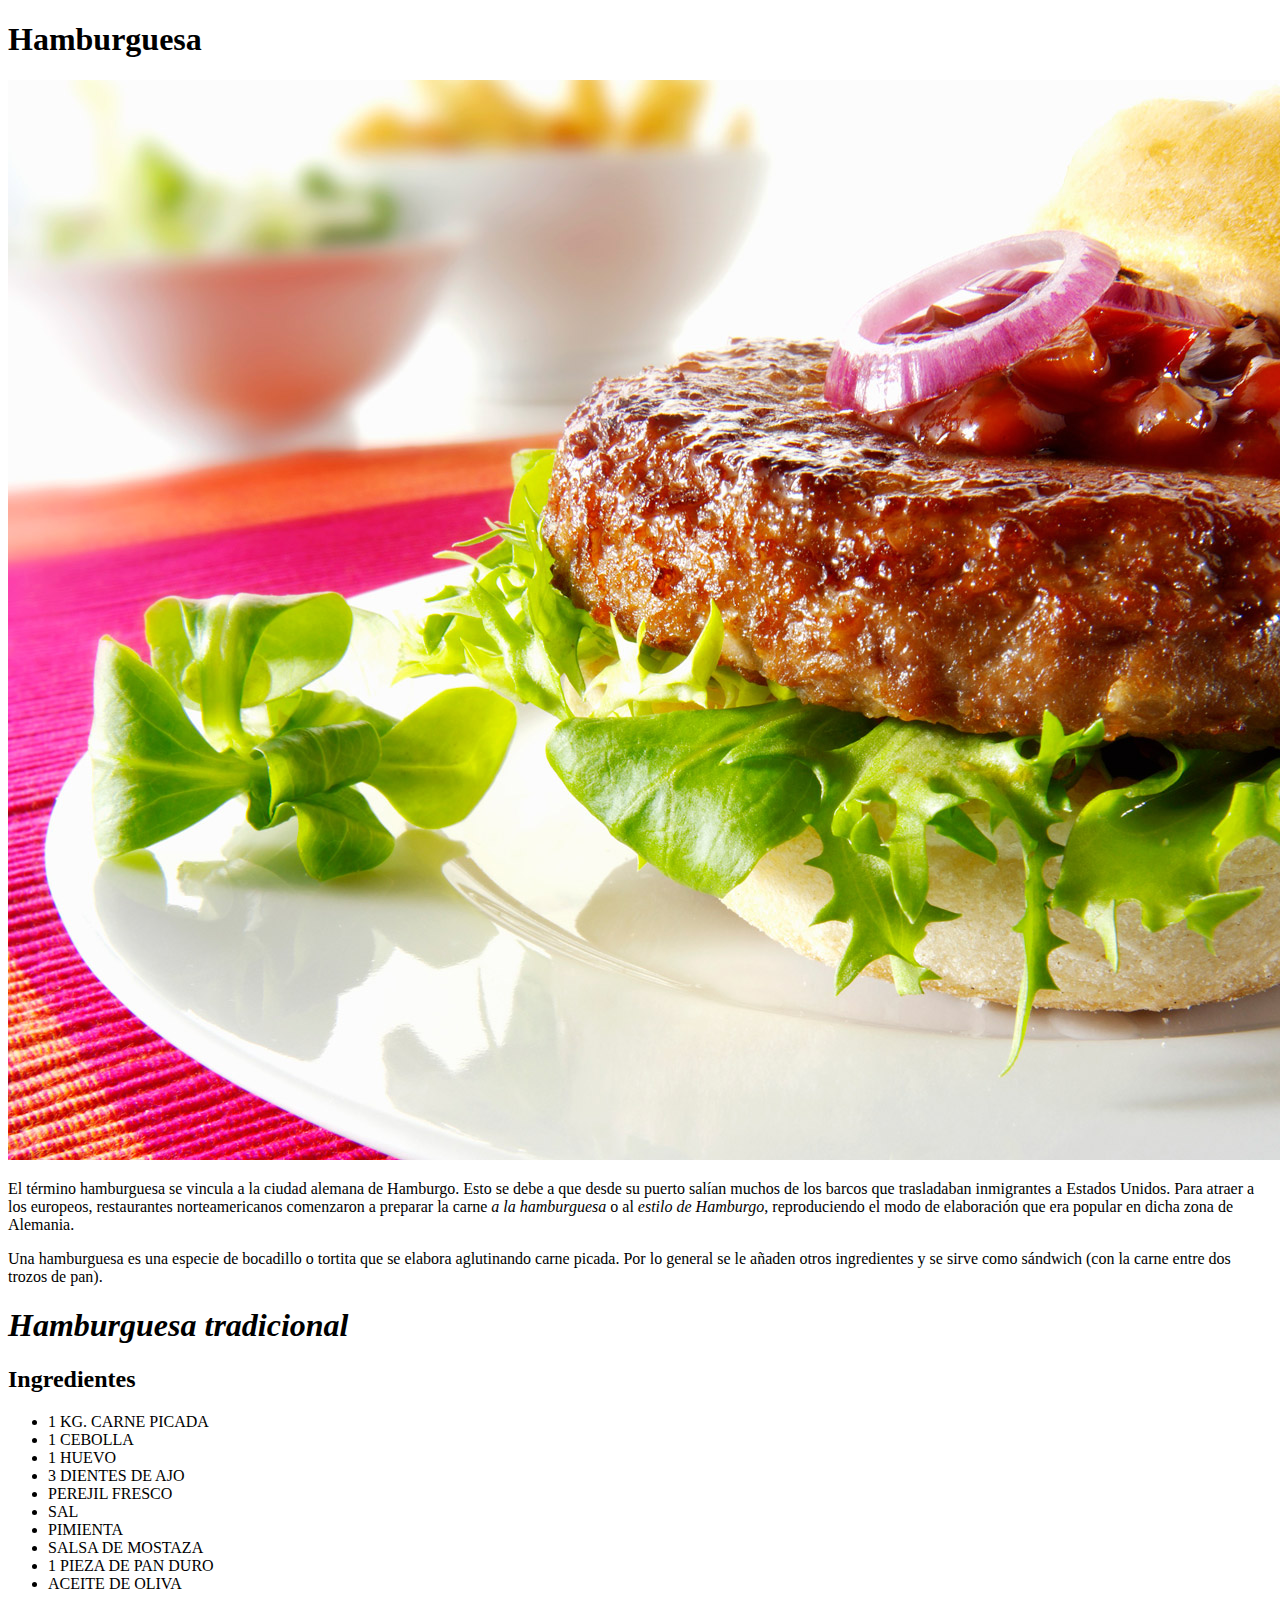
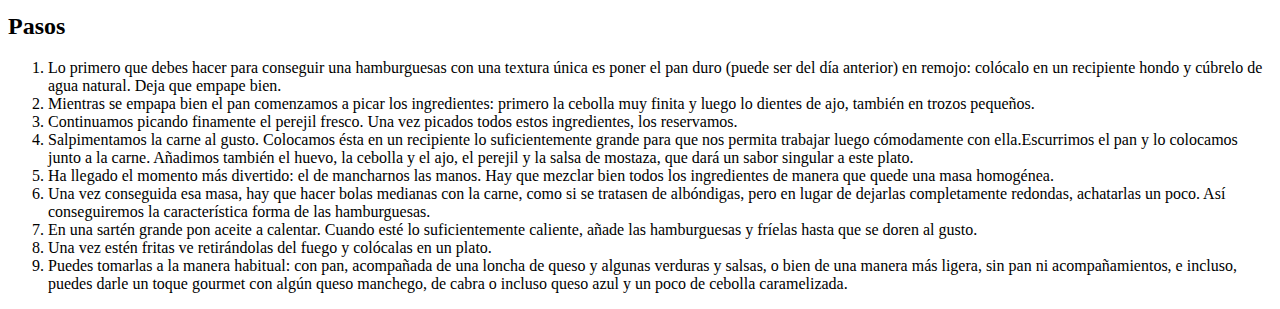
==== recipes/hamburguesa.html @ 999ddab9 "TacoPizza&Hamburguesa" ====
<!DOCTYPE html>
<html>
    <head>
        <meta charset="UTF-8">
        <title>Hamburguesas</title>
    </head>
    <body>
        <h1>Hamburguesa</h1>
        <img src="../img/Hamburguesa.jpeg" alt="Hamburguesa">
        <p>El término hamburguesa se vincula a la ciudad alemana de Hamburgo. Esto se debe a que desde su puerto salían muchos de los barcos que trasladaban inmigrantes a Estados Unidos. Para atraer a los europeos, restaurantes norteamericanos comenzaron a preparar la carne <em>a la hamburguesa</em> o al <em>estilo de Hamburgo</em>, reproduciendo el modo de elaboración que era popular en dicha zona de Alemania.</p>
        <p>Una hamburguesa es una especie de bocadillo o tortita que se elabora aglutinando carne picada. Por lo general se le añaden otros ingredientes y se sirve como sándwich (con la carne entre dos trozos de pan).</p>
        <h1><em>Hamburguesa tradicional</em></h1>
        <h2>Ingredientes</h2>
        <ul>
            <li>1 KG. CARNE PICADA</li>
            <li>1 CEBOLLA</li>
            <li>1 HUEVO</li>
            <li>3 DIENTES DE AJO</li>
            <li>PEREJIL FRESCO</li>
            <li>SAL</li>
            <li>PIMIENTA</li>
            <li>SALSA DE MOSTAZA</li>
            <li>1 PIEZA DE PAN DURO</li>
            <li>ACEITE DE OLIVA</li>
        </ul>
        <h2>Pasos</h2>
        <ol>
            <li>Lo primero que debes hacer para conseguir una hamburguesas con una textura única es poner el pan duro (puede ser del día anterior) en remojo: colócalo en un recipiente hondo y cúbrelo de agua natural. Deja que empape bien.</li>
            <li>Mientras se empapa bien el pan comenzamos a picar los ingredientes: primero la cebolla muy finita y luego lo dientes de ajo, también en trozos pequeños.</li>
            <li>Continuamos picando finamente el perejil fresco. Una vez picados todos estos ingredientes, los reservamos.</li>
            <li>Salpimentamos la carne al gusto. Colocamos ésta en un recipiente lo suficientemente grande para que nos permita trabajar luego cómodamente con ella.Escurrimos el pan y lo colocamos junto a la carne. Añadimos también el huevo, la cebolla y el ajo, el perejil y la salsa de mostaza, que dará un sabor singular a este plato.</li>
            <li>Ha llegado el momento más divertido: el de mancharnos las manos. Hay que mezclar bien todos los ingredientes de manera que quede una masa homogénea.</li>
            <li>Una vez conseguida esa masa, hay que hacer bolas medianas con la carne, como si se tratasen de albóndigas, pero en lugar de dejarlas completamente redondas, achatarlas un poco. Así conseguiremos la característica forma de las hamburguesas.</li>
            <li>En una sartén grande pon aceite a calentar. Cuando esté lo suficientemente caliente, añade las hamburguesas y fríelas hasta que se doren al gusto.</li>
            <li>Una vez estén fritas ve retirándolas del fuego y colócalas en un plato.</li>
            <li>Puedes tomarlas a la manera habitual: con pan, acompañada de una loncha de queso y algunas verduras y salsas, o bien de una manera más ligera, sin pan ni acompañamientos, e incluso, puedes darle un toque gourmet con algún queso manchego, de cabra o incluso queso azul y un poco de cebolla caramelizada.</li>
        </ol>
    </body>
</html>
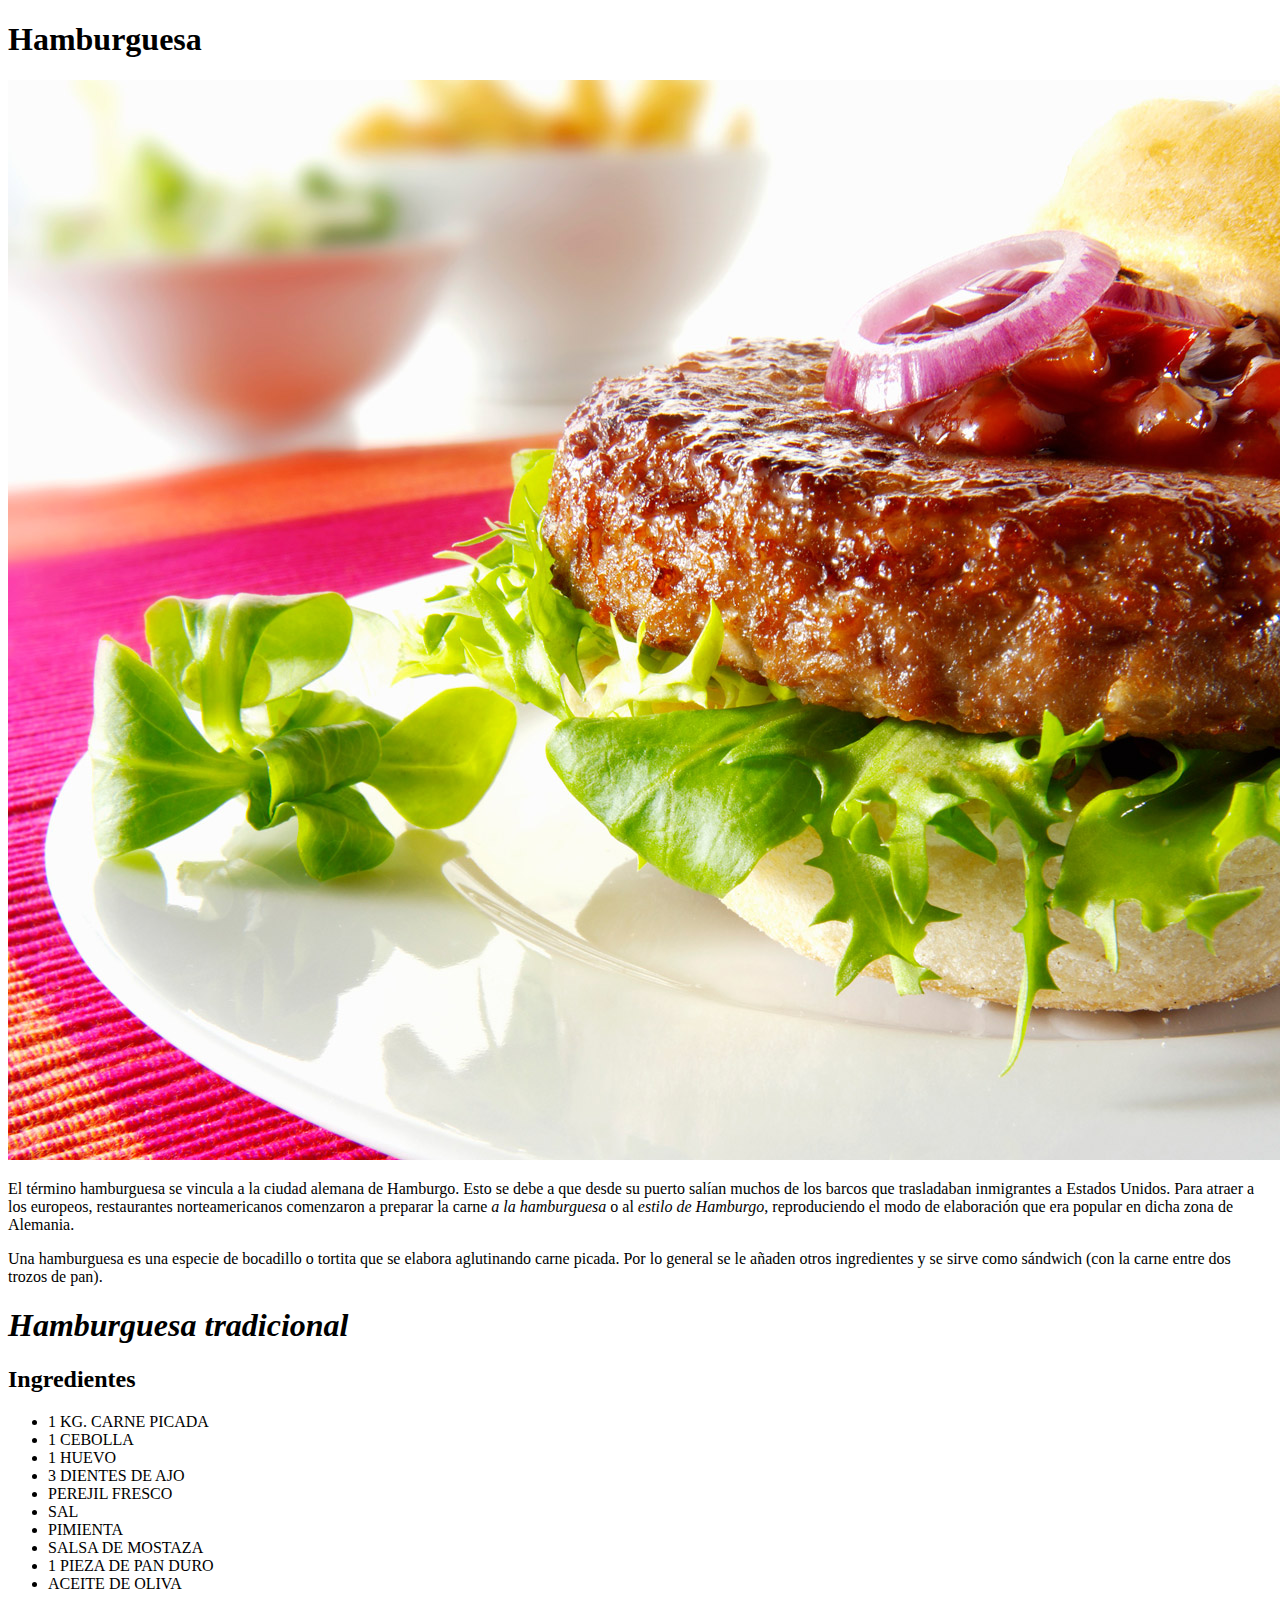
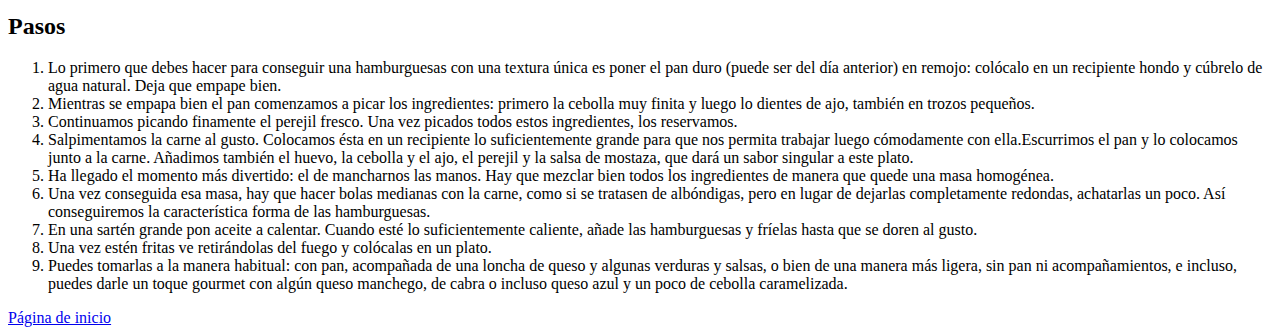
==== commit fb748ddb: "BotonPáginaInicio" ====
--- a/recipes/hamburguesa.html
+++ b/recipes/hamburguesa.html
@@ -35,5 +35,6 @@
             <li>Una vez estén fritas ve retirándolas del fuego y colócalas en un plato.</li>
             <li>Puedes tomarlas a la manera habitual: con pan, acompañada de una loncha de queso y algunas verduras y salsas, o bien de una manera más ligera, sin pan ni acompañamientos, e incluso, puedes darle un toque gourmet con algún queso manchego, de cabra o incluso queso azul y un poco de cebolla caramelizada.</li>
         </ol>
+        <a href="../index.html" target="_self" rel="noopener noreferrer">Página de inicio</a>
     </body>
 </html>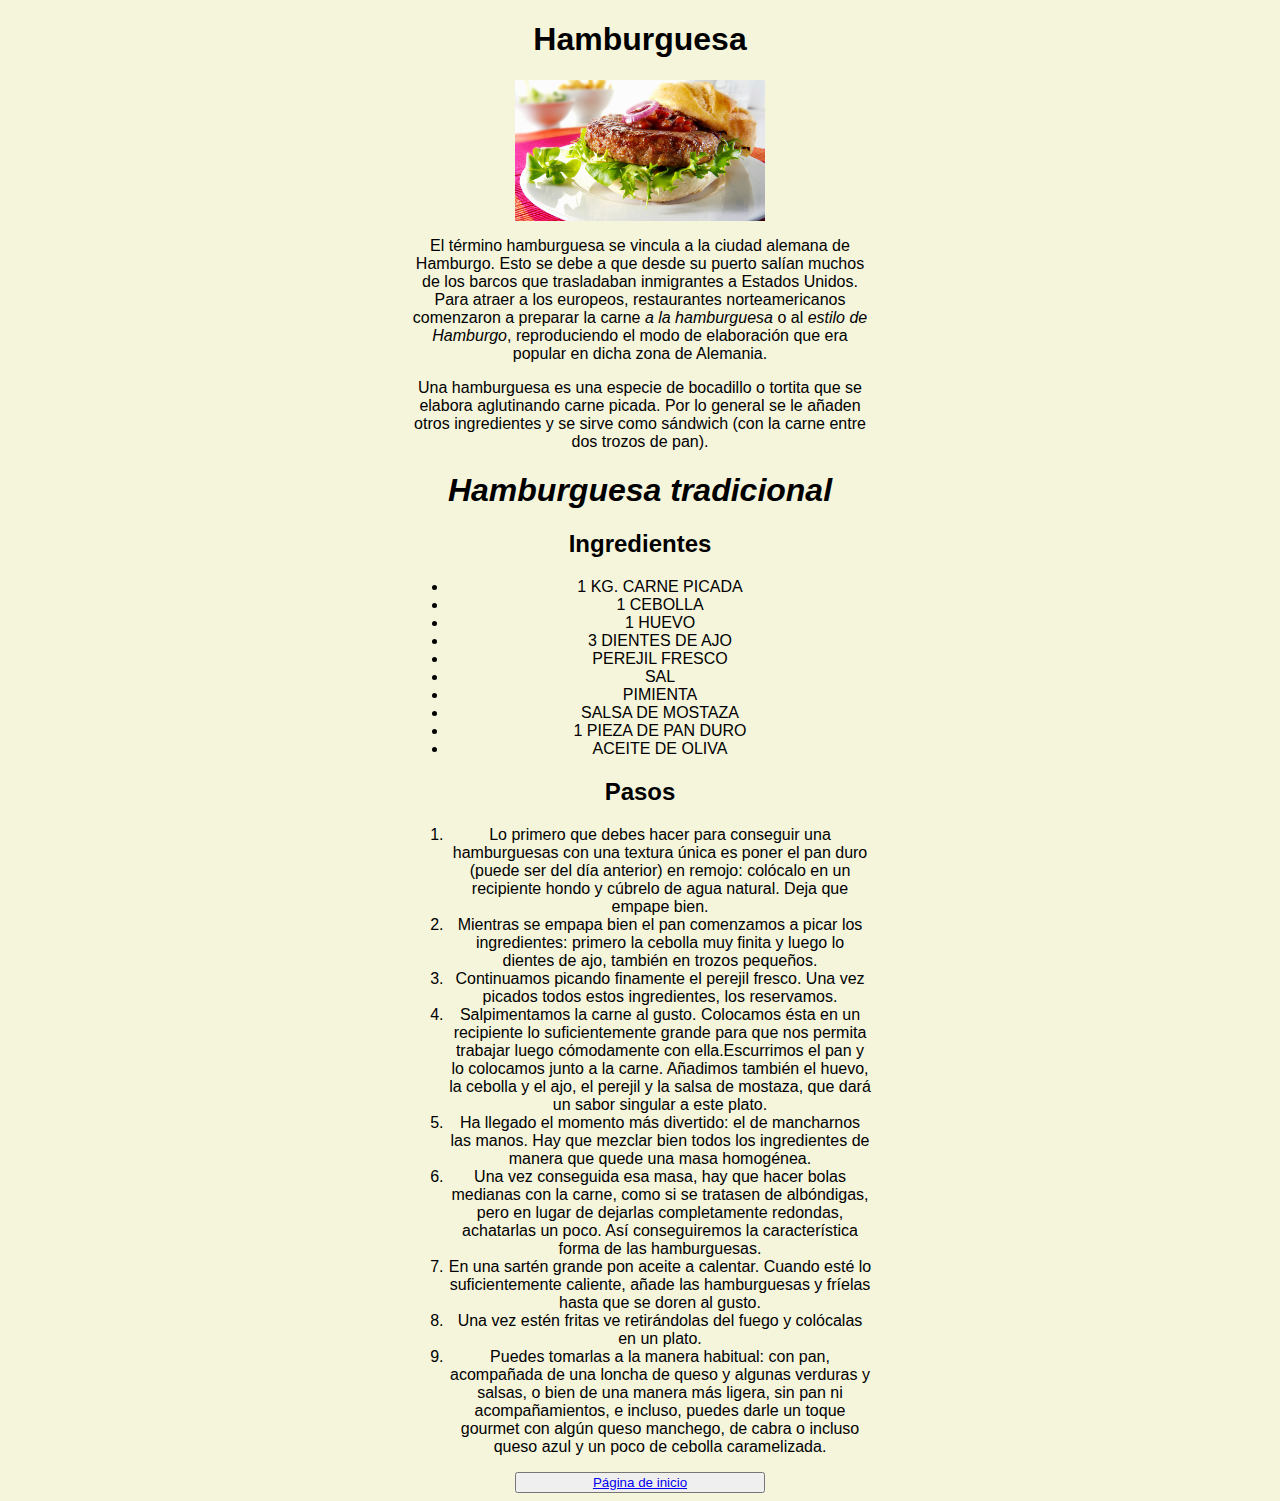
==== commit 68b683f7: "OdinRecipes-CSS" ====
--- a/recipes/hamburguesa.html
+++ b/recipes/hamburguesa.html
@@ -3,6 +3,7 @@
     <head>
         <meta charset="UTF-8">
         <title>Hamburguesas</title>
+        <link rel="stylesheet" href="hamburguesa.css">
     </head>
     <body>
         <h1>Hamburguesa</h1>
@@ -35,6 +36,6 @@
             <li>Una vez estén fritas ve retirándolas del fuego y colócalas en un plato.</li>
             <li>Puedes tomarlas a la manera habitual: con pan, acompañada de una loncha de queso y algunas verduras y salsas, o bien de una manera más ligera, sin pan ni acompañamientos, e incluso, puedes darle un toque gourmet con algún queso manchego, de cabra o incluso queso azul y un poco de cebolla caramelizada.</li>
         </ol>
-        <a href="../index.html" target="_self" rel="noopener noreferrer">Página de inicio</a>
+        <button><a href="../index.html" target="_self" rel="noopener noreferrer">Página de inicio</a></button>
     </body>
 </html>--- a/recipes/hamburguesa.css
+++ b/recipes/hamburguesa.css
@@ -0,0 +1,27 @@
+body {
+    background-color: beige;
+}
+
+img, button {
+    display: block;
+    margin-left: auto;
+    margin-right: auto;
+    width: 250px;
+    height: auto;
+}
+
+p, h1, h2, ol, ul {
+    display: block;
+    margin-left: 400px;
+    margin-right: 400px;
+    text-align: center;
+}
+
+h1, h2 {
+    font-family:'Lucida Sans', 'Lucida Sans Regular', 'Lucida Grande', 'Lucida Sans Unicode', Geneva, Verdana, sans-serif
+}
+
+p, ol, ul {
+    font-family: Arial, Helvetica, sans-serif;
+}
+
